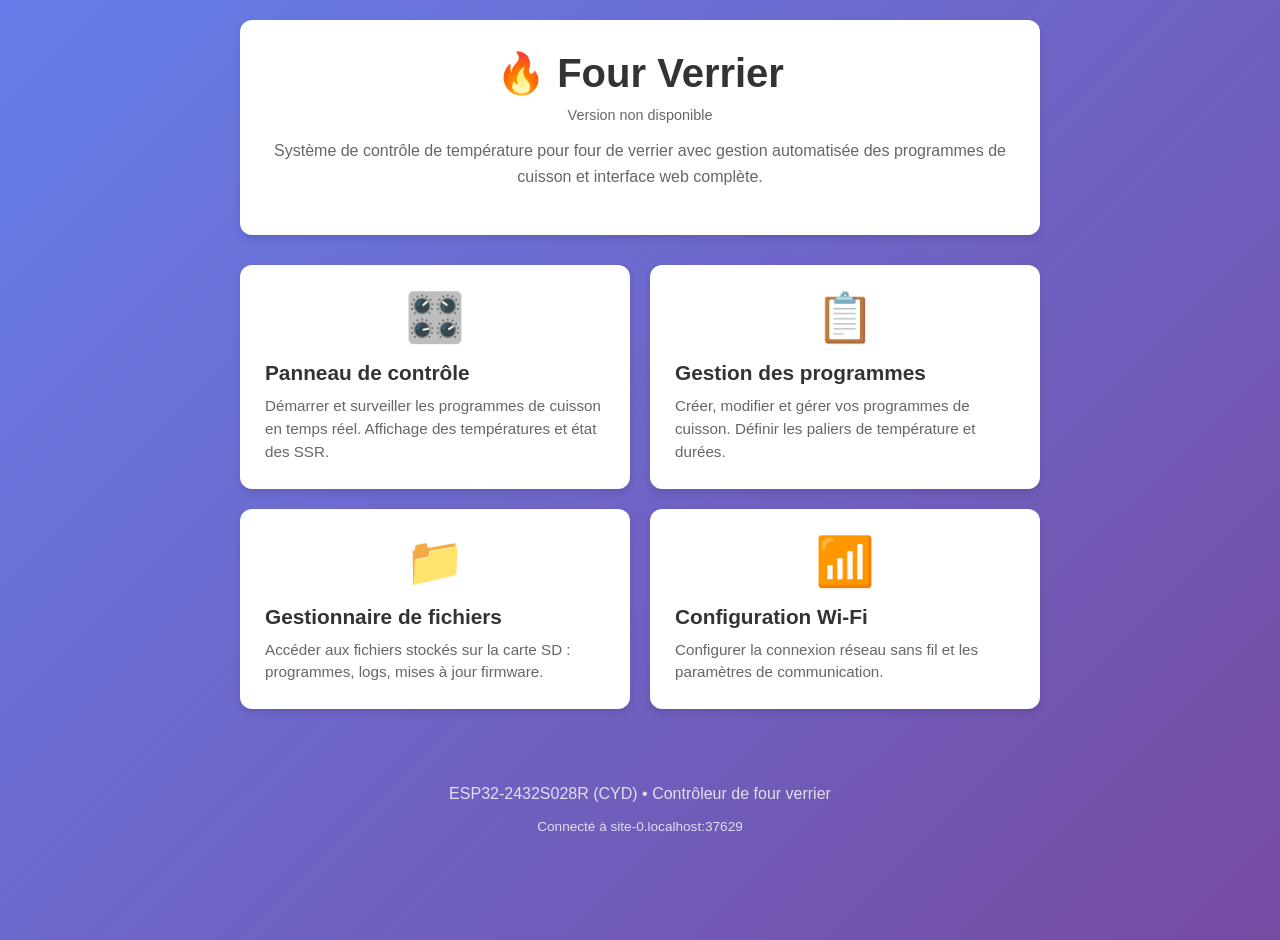
==== data/www/index.html @ 862b369e "chore: Prepare v1.0.0 for public release - Update version from 1.1.3a to 1.0.0 - Add comprehensive C" ====
<!DOCTYPE html>
<html lang="fr">
<head>
    <meta charset="UTF-8">
    <title>Four Verrier - Accueil</title>
    <meta name="viewport" content="width=device-width, initial-scale=1">
    <style>
        body { 
            font-family: Arial, sans-serif;
            margin: 0;
            padding: 20px;
            background: linear-gradient(135deg, #667eea 0%, #764ba2 100%);
            min-height: 100vh;
        }
        .container {
            max-width: 800px;
            margin: 0 auto;
        }
        .header {
            background: white;
            padding: 30px;
            border-radius: 12px;
            margin-bottom: 30px;
            box-shadow: 0 4px 6px rgba(0,0,0,0.1);
            text-align: center;
        }
        .header h1 {
            margin: 0 0 10px 0;
            color: #333;
            font-size: 2.5em;
        }
        .version {
            color: #666;
            font-size: 0.9em;
            margin: 5px 0;
        }
        .description {
            color: #666;
            margin-top: 15px;
            line-height: 1.6;
        }
        .nav-grid {
            display: grid;
            grid-template-columns: repeat(auto-fit, minmax(280px, 1fr));
            gap: 20px;
            margin-top: 20px;
        }
        .nav-card {
            background: white;
            padding: 25px;
            border-radius: 12px;
            box-shadow: 0 4px 6px rgba(0,0,0,0.1);
            text-decoration: none;
            color: inherit;
            transition: transform 0.2s, box-shadow 0.2s;
            cursor: pointer;
        }
        .nav-card:hover {
            transform: translateY(-5px);
            box-shadow: 0 6px 12px rgba(0,0,0,0.15);
        }
        .nav-card-icon {
            font-size: 3em;
            margin-bottom: 15px;
            text-align: center;
        }
        .nav-card h3 {
            margin: 0 0 10px 0;
            color: #333;
            font-size: 1.3em;
        }
        .nav-card p {
            margin: 0;
            color: #666;
            font-size: 0.95em;
            line-height: 1.5;
        }
        .icon-control { color: #2196F3; }
        .icon-program { color: #4CAF50; }
        .icon-files { color: #FF9800; }
        .icon-wifi { color: #9C27B0; }
        
        .footer {
            text-align: center;
            color: white;
            margin-top: 40px;
            padding: 20px;
            opacity: 0.8;
        }
        
        @media (max-width: 600px) {
            .header h1 {
                font-size: 1.8em;
            }
            .nav-grid {
                grid-template-columns: 1fr;
            }
        }
    </style>
</head>
<body>
    <div class="container">
        <div class="header">
            <h1>🔥 Four Verrier</h1>
            <div class="version" id="versionDisplay">Version chargement...</div>
            <p class="description">
                Système de contrôle de température pour four de verrier avec gestion automatisée 
                des programmes de cuisson et interface web complète.
            </p>
        </div>

        <div class="nav-grid">
            <a href="/control.html" class="nav-card">
                <div class="nav-card-icon icon-control">🎛️</div>
                <h3>Panneau de contrôle</h3>
                <p>Démarrer et surveiller les programmes de cuisson en temps réel. Affichage des températures et état des SSR.</p>
            </a>

            <a href="/programs.html" class="nav-card">
                <div class="nav-card-icon icon-program">📋</div>
                <h3>Gestion des programmes</h3>
                <p>Créer, modifier et gérer vos programmes de cuisson. Définir les paliers de température et durées.</p>
            </a>

            <a href="/files.html" class="nav-card">
                <div class="nav-card-icon icon-files">📁</div>
                <h3>Gestionnaire de fichiers</h3>
                <p>Accéder aux fichiers stockés sur la carte SD : programmes, logs, mises à jour firmware.</p>
            </a>

            <a href="/wifi" class="nav-card">
                <div class="nav-card-icon icon-wifi">📶</div>
                <h3>Configuration Wi-Fi</h3>
                <p>Configurer la connexion réseau sans fil et les paramètres de communication.</p>
            </a>
        </div>

        <div class="footer">
            <p>ESP32-2432S028R (CYD) • Contrôleur de four verrier</p>
            <p style="font-size: 0.85em; margin-top: 10px;">
                <span id="deviceIP">Connexion en cours...</span>
            </p>
        </div>
    </div>

    <script>
        // Fetch and display firmware version and device info
        fetch('/status')
            .then(r => r.json())
            .then(data => {
                // Update version from firmware
                if (data.version) {
                    document.getElementById('versionDisplay').textContent = 'Version ' + data.version;
                }
                document.getElementById('deviceIP').textContent = 'Connecté à ' + location.host;
            })
            .catch(() => {
                document.getElementById('versionDisplay').textContent = 'Version non disponible';
                document.getElementById('deviceIP').textContent = 'Connecté à ' + location.host;
            });
    </script>
</body>
</html>
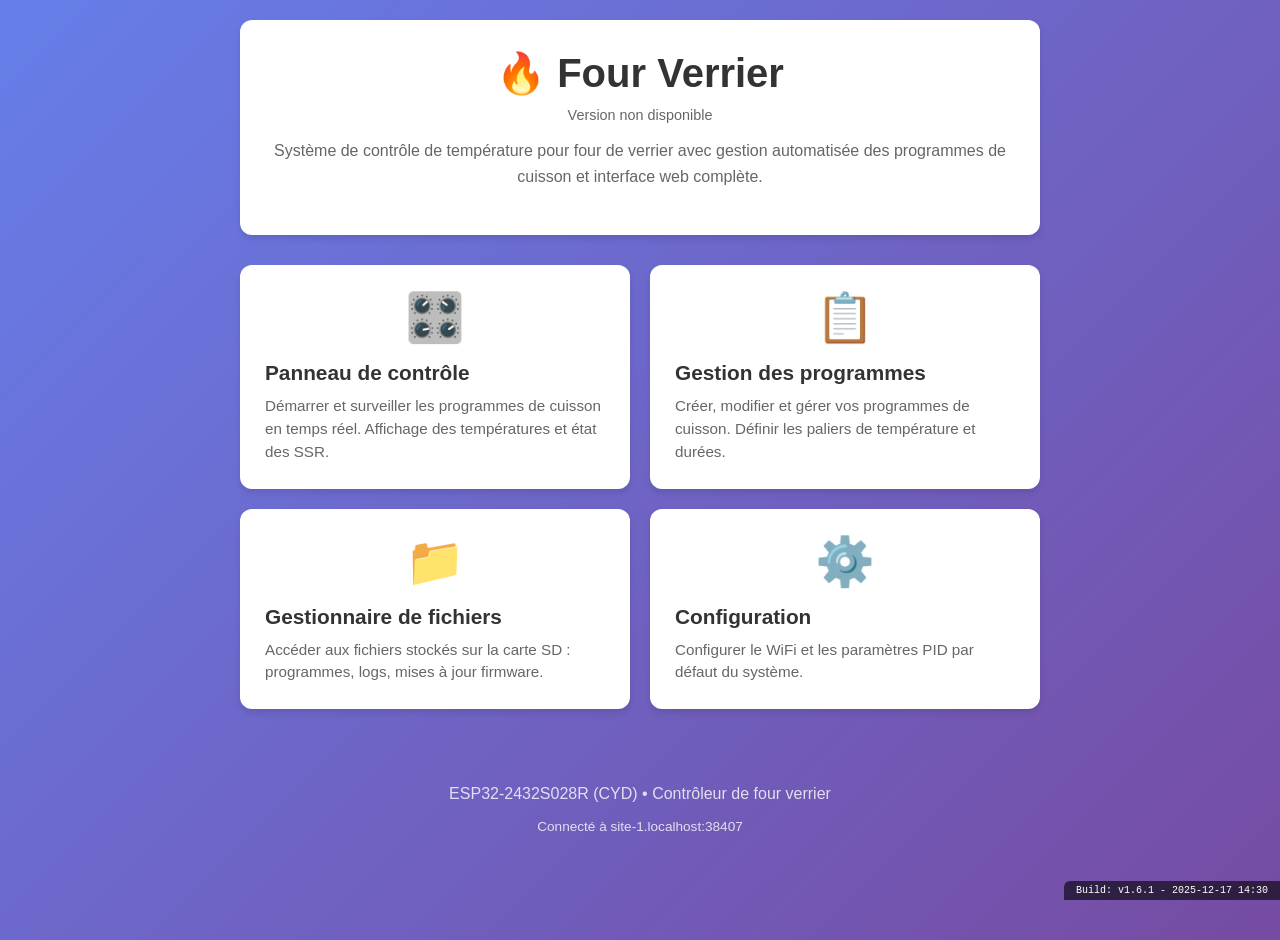
==== commit dca86b27: "Firmware v1.6.1 - Implémentation complète logs maintenance - Logs maintenance 21 colonnes (FilteredT" ====
--- a/data/www/index.html
+++ b/data/www/index.html
@@ -87,6 +87,19 @@
             padding: 20px;
             opacity: 0.8;
         }
+        .build-footer {
+            position: fixed;
+            bottom: 0;
+            right: 0;
+            padding: 4px 12px;
+            background: rgba(0,0,0,0.6);
+            color: #fff;
+            font-size: 10px;
+            font-family: monospace;
+            border-top-left-radius: 6px;
+            z-index: 9999;
+            pointer-events: none;
+        }
         
         @media (max-width: 600px) {
             .header h1 {
@@ -128,10 +141,10 @@
                 <p>Accéder aux fichiers stockés sur la carte SD : programmes, logs, mises à jour firmware.</p>
             </a>
 
-            <a href="/wifi" class="nav-card">
-                <div class="nav-card-icon icon-wifi">📶</div>
-                <h3>Configuration Wi-Fi</h3>
-                <p>Configurer la connexion réseau sans fil et les paramètres de communication.</p>
+            <a href="/config.html" class="nav-card">
+                <div class="nav-card-icon icon-wifi">⚙️</div>
+                <h3>Configuration</h3>
+                <p>Configurer le WiFi et les paramètres PID par défaut du système.</p>
             </a>
         </div>
 
@@ -159,5 +172,6 @@
                 document.getElementById('deviceIP').textContent = 'Connecté à ' + location.host;
             });
     </script>
+    <div class="build-footer">Build: v1.6.1 - 2025-12-17 14:30</div>
 </body>
 </html>
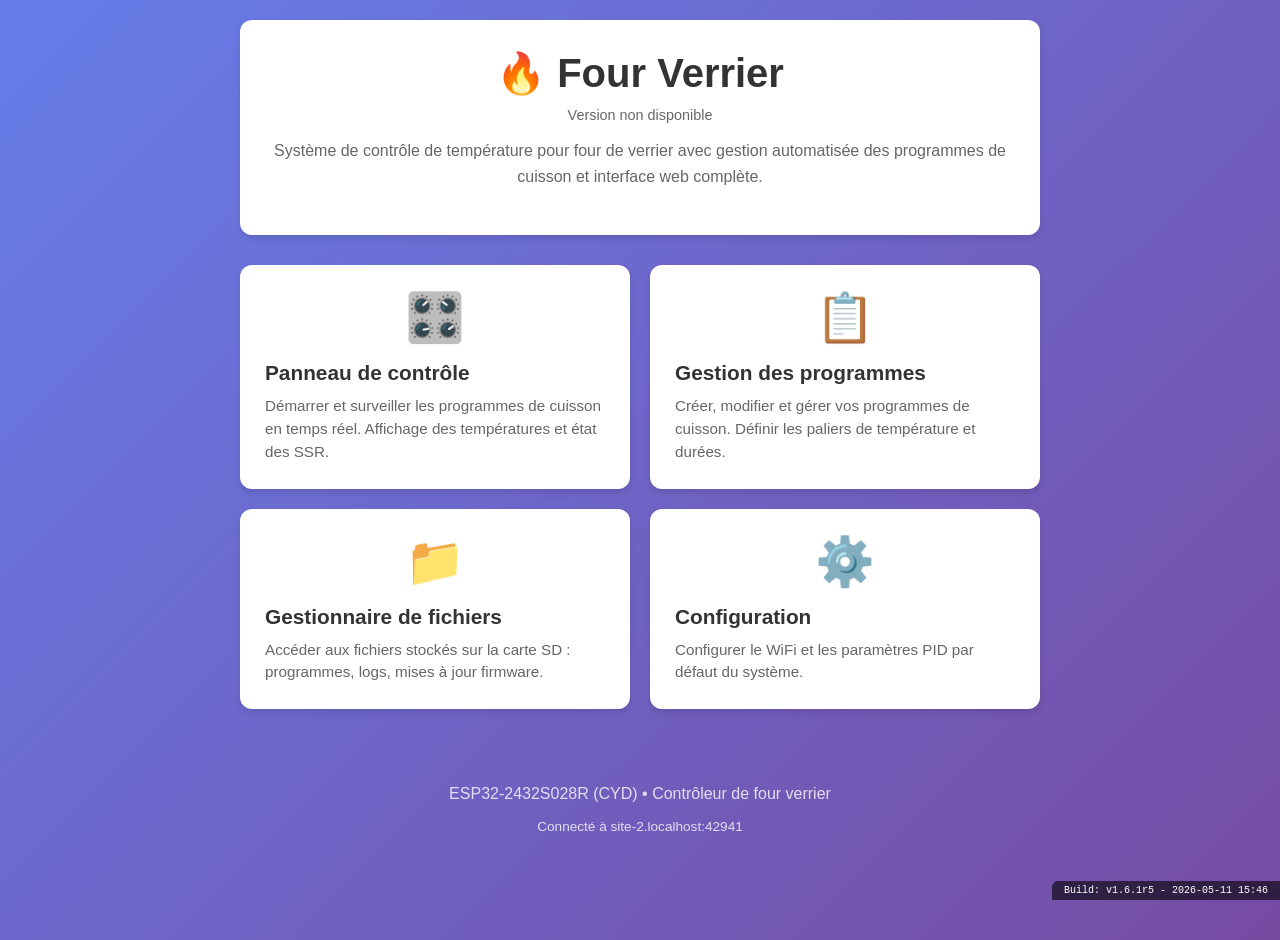
==== commit f10efa9e: "feat(scripts): update_html_version.sh — mise à jour automatique des build-footers HTML - scripts/upd" ====
--- a/data/www/index.html
+++ b/data/www/index.html
@@ -172,6 +172,6 @@
                 document.getElementById('deviceIP').textContent = 'Connecté à ' + location.host;
             });
     </script>
-    <div class="build-footer">Build: v1.6.1 - 2025-12-17 14:30</div>
+    <div class="build-footer">Build: v1.6.1r5 - 2026-05-11 15:46</div>
 </body>
 </html>
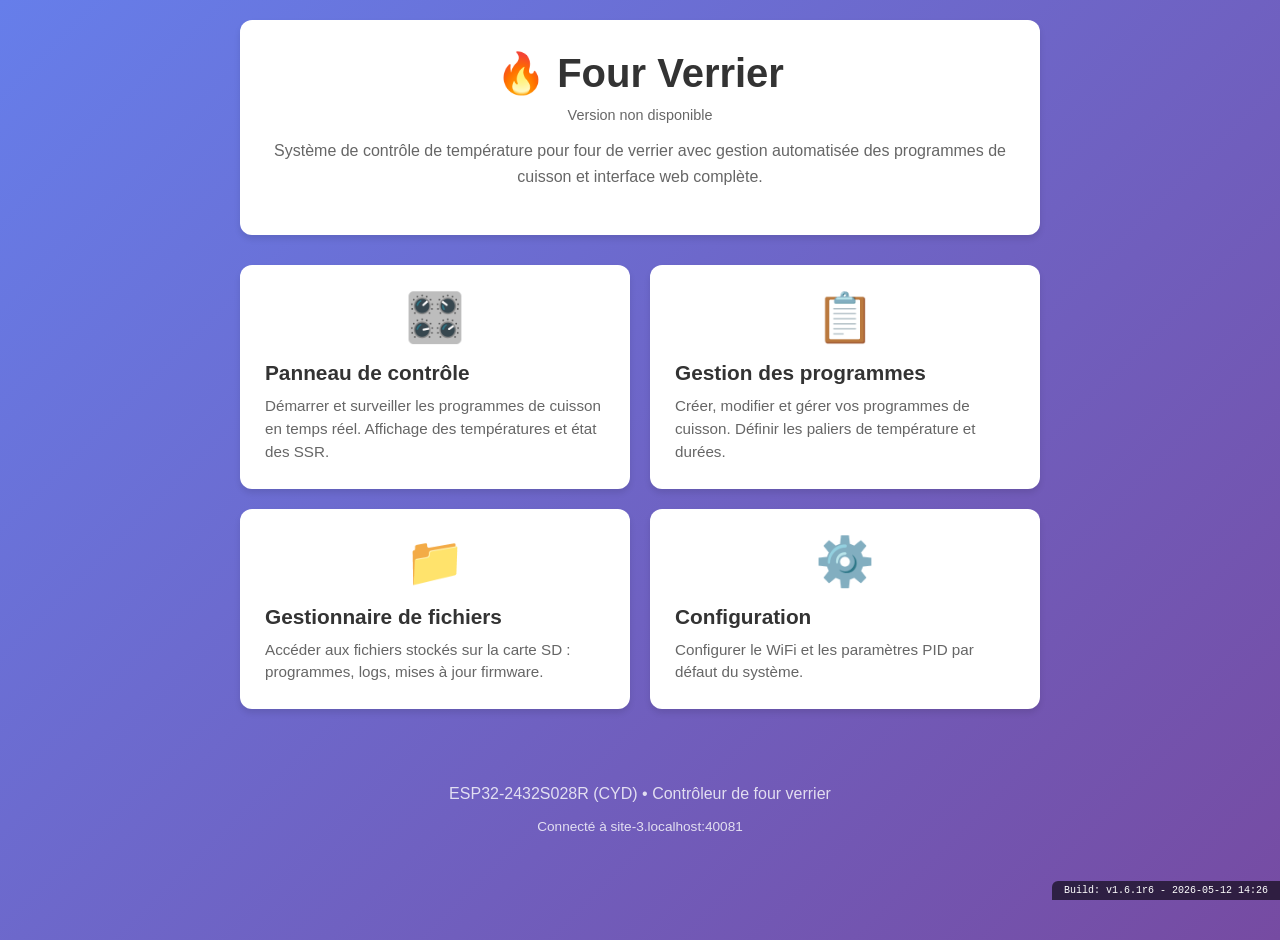
==== commit 4e69947b: "chore(web): update footers HTML → v1.6.1r6 - 2026-05-12 Co-Authored-By: Claude Sonnet 4.6 <noreply@a" ====
--- a/data/www/index.html
+++ b/data/www/index.html
@@ -172,6 +172,6 @@
                 document.getElementById('deviceIP').textContent = 'Connecté à ' + location.host;
             });
     </script>
-    <div class="build-footer">Build: v1.6.1r5 - 2026-05-11 15:46</div>
+    <div class="build-footer">Build: v1.6.1r6 - 2026-05-12 14:26</div>
 </body>
 </html>
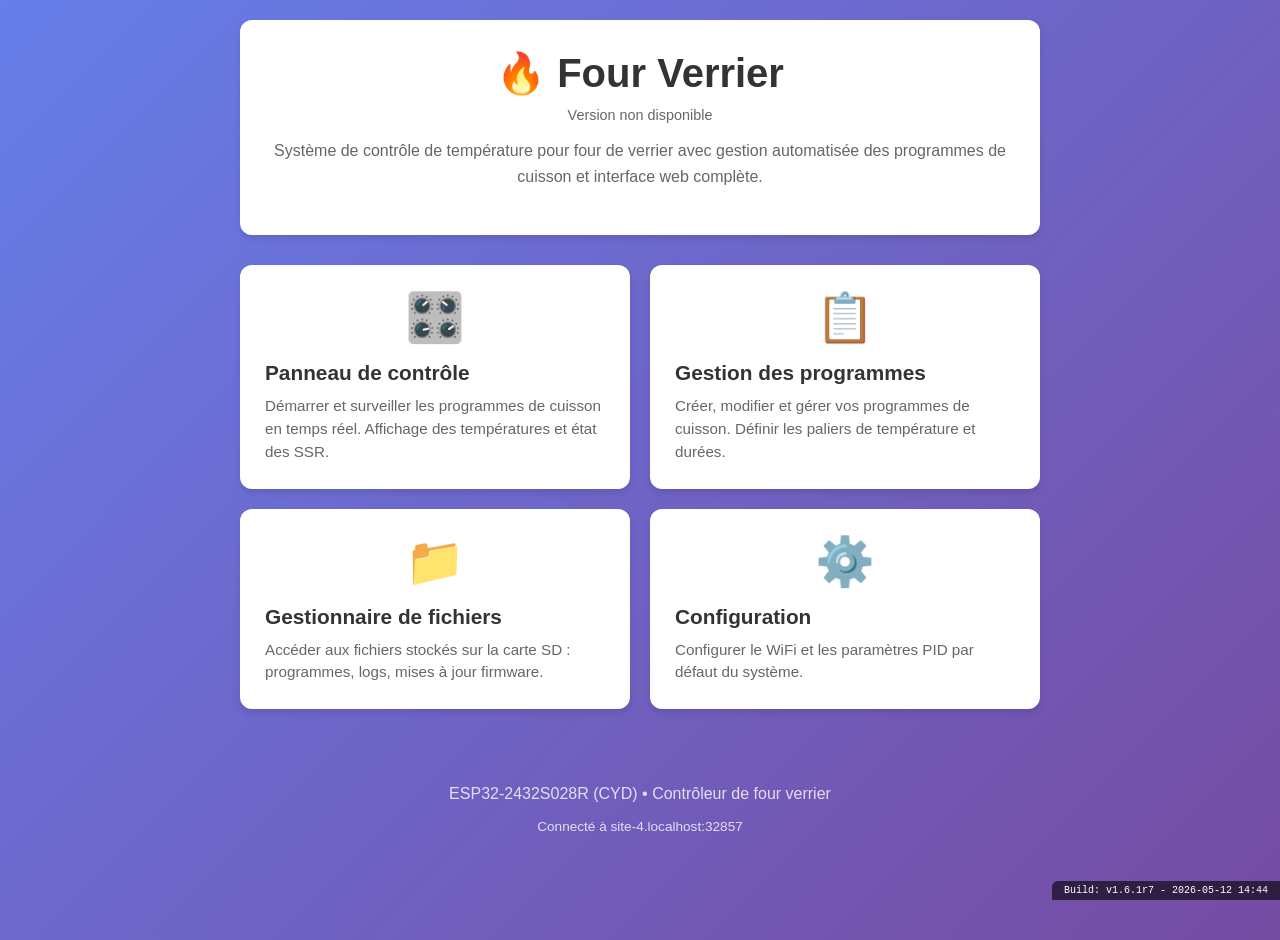
==== commit 1a995e5e: "feat(pid,programs): gains PID optionnels par programme + JSON indenté - FiringProgram: ajout pidKp/K" ====
--- a/data/www/index.html
+++ b/data/www/index.html
@@ -172,6 +172,6 @@
                 document.getElementById('deviceIP').textContent = 'Connecté à ' + location.host;
             });
     </script>
-    <div class="build-footer">Build: v1.6.1r6 - 2026-05-12 14:26</div>
+    <div class="build-footer">Build: v1.6.1r7 - 2026-05-12 14:44</div>
 </body>
 </html>
